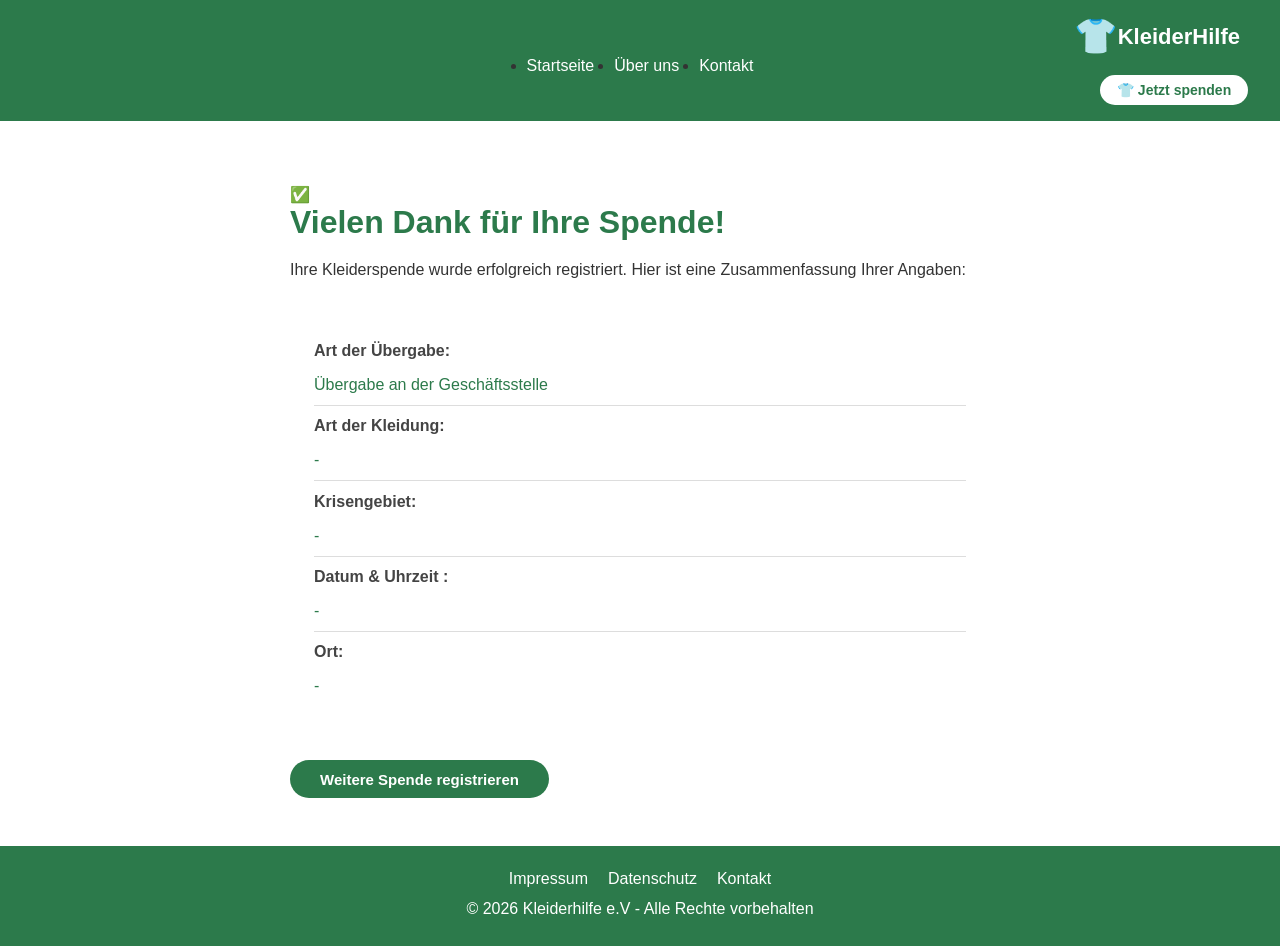
==== bestaetigung.html @ 91b12f8a "Bestätigungsseite erstellt, Pflichtfelder validierung implementiert und kleine Anderungen vorgenommn" ====
<!DOCTYPE html>
<html lang="de">

<head>
    <meta charset="UTF-8">
    <meta name="viewport" content="width=device-width, initial-scale=1.0">
    <title> Bestätigung Kleiderhilfe</title>
    <link rel="stylesheet" href="css/style.css">
</head>

<body>

    <!-- Header -->
    <header>
        <div class="header-inner">
            <div class="logo"></div>
              <span class="logo-icon">👕</span>
              <span class="logo-text">KleiderHilfe</span>              
        </div>
        <nav class="global-nav">
            <ul>
              <li><a href="index.html">Startseite</a> </li>
              <li><a href="ueber-uns.html">Über uns</a> </li>
              <li><a href="kontakt.html">Kontakt</a> </li>
            </ul>
        </nav>
        <div class="header-cta">
            <a href="index.html#registrierung" class="btn-spende">
                👕 Jetzt spenden
            </a>
        </div>
    </header>

    <!-- Main -->
    <main>
        <div id="content" style="max-width: 700px; margin: 0 auto">

            <section id="bestaetigung"></section>

            <div class="success-icon">✅</div>
            <h1>Vielen Dank für Ihre Spende!</h1>
            <p>Ihre Kleiderspende wurde erfolgreich registriert.
               Hier ist eine Zusammenfassung Ihrer Angaben:</p>

            <div class="zusammenfassung">

            <div class="zusammenfassung-zeile">    
                <span class="zusammenfassung-label">Art der Übergabe:</span>
                <span class="zusammenfassung-wert" id="erg-modus"></span>
        </div>

            <div class="zusammenfassung-zeile" id="erg-adresse-zeile">
                <span class="zusammenfassung-label">Abholadresse:</span>
                <span class="zusammenfassung-wert" id="erg-adresse"></span>
        </div>

        <div class="zusammenfassung-zeile">
                <span class="zusammenfassung-label">Art der Kleidung:</span>
                <span class="zusammenfassung-wert" id="erg-kleidung"></span>
        </div>

        <div class="zusammenfassung-zeile">
                <span class="zusammenfassung-label">Krisengebiet:</span>
                <span class="zusammenfassung-wert" id="erg-krisengebiet"></span>
        </div>

        <div class="zusammenfassung-zeile">
                <span class="zusammenfassung-label">Datum & Uhrzeit :</span>
                <span class="zusammenfassung-wert" id="erg-datum"></span>
        </div>

        <div class="zusammenfassung-zeile">
                <span class="zusammenfassung-label">Ort:</span>
                <span class="zusammenfassung-wert" id="erg-ort"></span>
        </div>

    </div>

    <a href="index.html" class="btn-submit"
        style="display: inline-block; margin-top: 2em; text-decoration: none;">
        Weitere Spende registrieren
    </a>

</section>

</div>
</main>

    <!-- Footer -->
    <footer>
      <nav class="footer-nav">
        <ul>
          <li><a href="#">Impressum</a></li>
          <li><a href="#">Datenschutz</a></li>
          <li><a href="#">Kontakt</a></li>
        </ul>
      </nav>
      <p>© 2026 Kleiderhilfe e.V - Alle Rechte vorbehalten</p>
    </footer>

    <script src="js/bestaetigung.js"></script>
</body>

</html>
---- css/style.css ----
/* Allgemeines */
* {
  box-sizing: border-box;
  margin: 0;
  padding: 0;
}

body {
  font-family: Arial, sans-serif;
  color: #333;
}

/* Header */
header {
  background-color: #2c7a4b;
  padding: 1em 2em;
}

.header-inner {
  display: flex;
  justify-content: space-between;
  align-items: center;
  max-width: 1200px;
  margin: 0 auto;
}

.logo {
  display: flex;
  align-items: center;
  gap: 10px;
  flex: 1;
}

.logo-icon {
  font-size: 35px;
}

.logo-text {
  color: white;
  font-size: 22px;
  font-weight: bold;
}

/* Globale Navigation */
.global-nav ul {
  flex: 1;
  display: flex;
  justify-content: center;
  gap: 20px;
}

.global-nav ul li a {
  color: white;
  text-decoration: none;
}

.global-nav ul li a:hover {
  text-decoration: underline;
}

/* Spenden-Button Rechts */
.header-cta {
  flex: 1;
  display: flex;
  justify-content: flex-end;
}

.btn-spende {
  background-color: white;
  color: #2c7a4b;
  padding: 0.5em 1.2em;
  border-radius: 20px;
  text-decoration: none;
  font-weight: bold;
  font-size: 14px;
  transition: background-color 0.2s;
}

.btn-spende:hover {
  background-color: #e8f5ee;
}

/* Hauptlayout: Sidebar + Content nebeneinander */
main {
  display: flex;
  max-width: 1200px;
  margin: 2em auto;
  padding: 0 2em;
  gap: 2em;
}

/* Lokale Navigation (Sidebar) */
.local-nav {
  width: 220px;
  flex-shrink: 0;
}

.local-nav ul {
  list-style: none;
  background-color: #f5f5f5;
  border-radius: 8px;
  padding: 1em;
}

.local-nav ul li {
  margin-bottom: 10px;
}

.local-nav ul li a {
  text-decoration: none;
  color: #2c7a4b;
  font-weight: bold;
}

.local-nav ul li a:hover {
  text-decoration: underline;
}

/* Content */
#content {
  flex: 1;
}

#content section {
  margin-bottom: 2em;
}

h1 {
  color: #2c7a4b;
  margin-bottom: 0.5em;
}

h2 {
  color: #444;
  margin-bottom: 0.5em;
}

p {
  line-height: 1.6;
}

/* Footer */
footer {
  background-color: #2c7a4b;
  color: white;
  text-align: center;
  padding: 1.5em;
  margin-top: 3em;
}

.footer-nav ul {
  list-style: none;
  display: flex;
  justify-content: center;
  gap: 20px;
  margin-bottom: 0.5em;
}

.footer-nav ul li a {
  color: white;
  text-decoration: none;
}

.footer-nav ul li a:hover {
  text-decoration: underline;
}

/* Responsive: Smartphone */
@media screen and (max-width: 480px) {

  header {
    padding: 0.7em 1em;
  }

  .logo-text {
    font-size: 18px;
  }

  .logo-icon {
    font-size: 22px;
  }

  .btn-spende {
    font-size: 12px;
    padding: 0.4em 1em;
  }

  /* Navigation untereinander */
  .global-nav ul {
    gap: 25px;
  }

  /* Main weniger Padding */
  main {
    padding: 0 1em;
    margin: 1em auto;
  }

/* Lokale Navigation kompakter */
  .local-nav ul {
    padding: 0.7em;
  }

/* Formular volle Breite */
  .form-group input[type="text"],
  .form-group select {
    max-width: 100%;
  }  

  /* Button volle Breite */
  .btn-submit {
    width: 100%;
    text-align: center;
  }

  /* Schriftgröße anpassen */
  h1 { font-size: 22px; }
  h2 { font-size: 18px; }
  p  { font-size: 14px; }

/* Footer kompakter */
  footer {
    padding: 1em;
    font-size: 13px;
  }

  .footer-nav ul {
    flex-direction: column;
    gap: 10px;
  }

}

/* Responsive: Tablet */
@media screen and (max-width: 768px) {

  main {
    flex-direction: column;
    padding: 0 1em;
  }

  .local-nav {
    width: 100%;
  }

  .header-inner {
    flex-direction: column;
    gap: 10px;
  }

  .global-nav ul {
    flex-wrap: wrap;
    justify-content: center;
  }

}

/* Formular */
.form-group {
  margin-bottom: 1.5em;
  display: flex;
  flex-direction: column;
  gap: 6px;
}

.form-group label {
  font-weight: bold;
  color: #444;
  font-size: 14px;
}

.form-group input[type="text"],
.form-group select {
  padding: 0.5em;
  border: 1px solid #ccc;
  border-radius: 4px;
  font-size: 15px;
  width: 100%;
  max-width: 400px;
}

.form-group input[type="text"]:focus,
.form-group select:focus {
  outline: none;
  border-color: #2c7a4b;
  box-shadow: 0 0 0 2px rgba(44, 122, 75, 0.2);
}

.radio-group {
  display: flex;
  flex-direction: column;
  gap: 8px;
}

.radio-group label {
  font-weight: normal;
  display: flex;
  align-items: center;
  gap: 8px;
  cursor: pointer;
}

.btn-submit {
  background-color: #2c7a4b;
  color: white;
  border: none;
  padding: 0.7em 2em;
  border-radius: 20px;
  font-size: 15px;
  font-weight: bold;
  cursor: pointer;
  transition: background-color 0.2s;
}

.btn-submit:hover {
  background-color: #1f5c38;
}

/* Addressbereich verstecken und mit Java Script nur einbelden, wenn die Option "Abholung" ausgewählt ist */
#address-bereich {
  display: none;
}

/* Fehlermeldungen */
.fehler-text {
  color: red;
  font-size: 13px;
  display: none;
}

.fehler-text.sichtbar {
  display: block;
}

/* Eingabefeld rot umranden bei Fehler */
input.fehler {
  border-color: red;
  box-shadow: 0 0 0 2px rgba(192, 57, 43, 0,2);
}

/* Bestätigungsseite */
.succes-icon {
  font-size: 120px;
  margin-bottom: 0.5em;
}

.zusammenfassung {
  background-color: white;
  border-radius: 8px;
  padding: 1.5em;
  margin-top: 1.5em;
}

.zusammenfassung-zeile {
  display: flex;
  flex-direction: column;
  gap: 1em;
  padding: 0.7em 0;
  border-bottom: 1px solid #ddd;
}

.zusammenfassung-zeile:last-child {
  border-bottom: none;
}

.zusammenfassung-label {
  font-weight: bold;
  min-width: 180px;
  color: #444;
}

.zusammenfassung-wert {
  font-weight: 500;
  color: #2c7a4b;
}
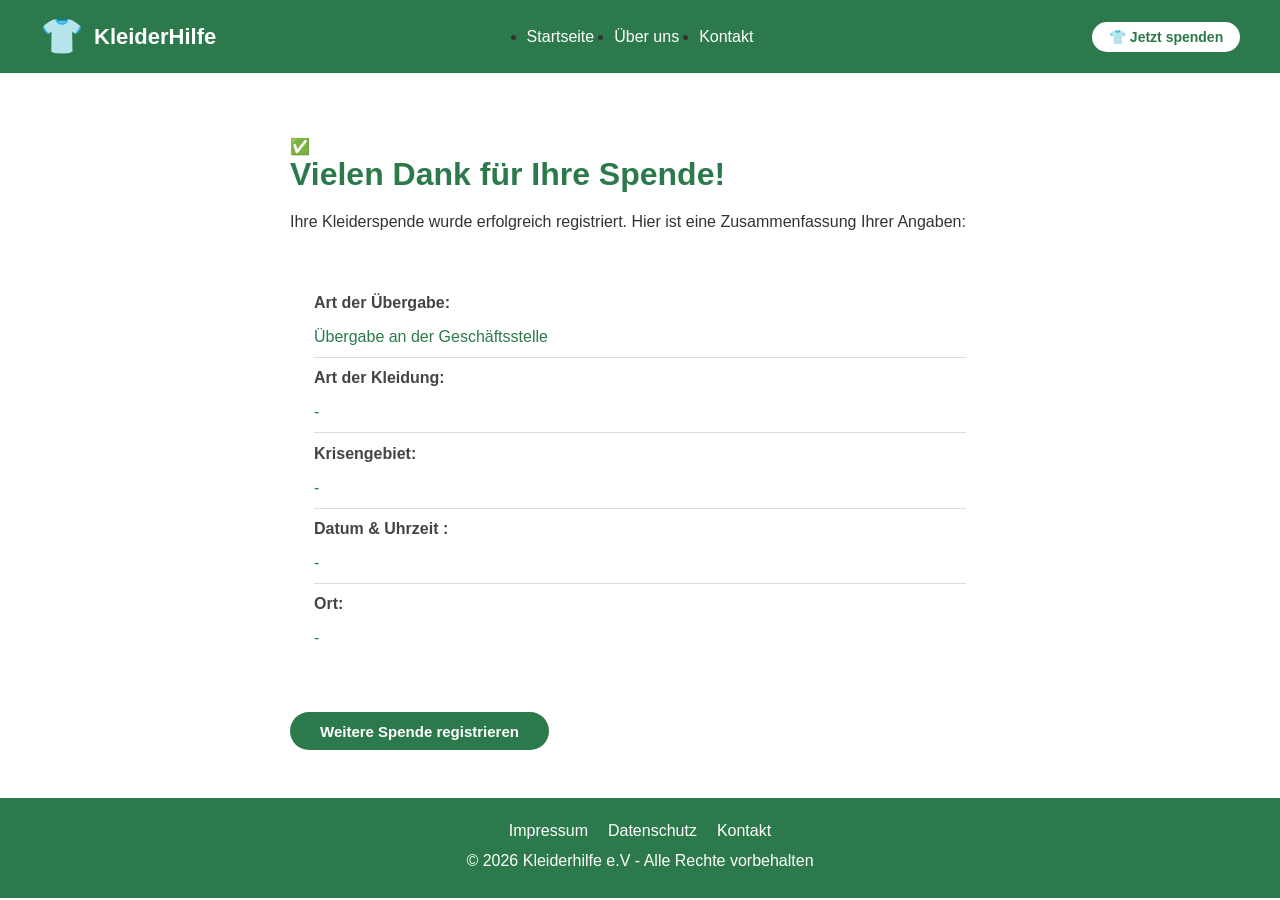
==== commit 06bc0025: "Bestätigungsseite Logo fehler behoben" ====
--- a/bestaetigung.html
+++ b/bestaetigung.html
@@ -13,7 +13,7 @@
     <!-- Header -->
     <header>
         <div class="header-inner">
-            <div class="logo"></div>
+            <div class="logo">
               <span class="logo-icon">👕</span>
               <span class="logo-text">KleiderHilfe</span>              
         </div>
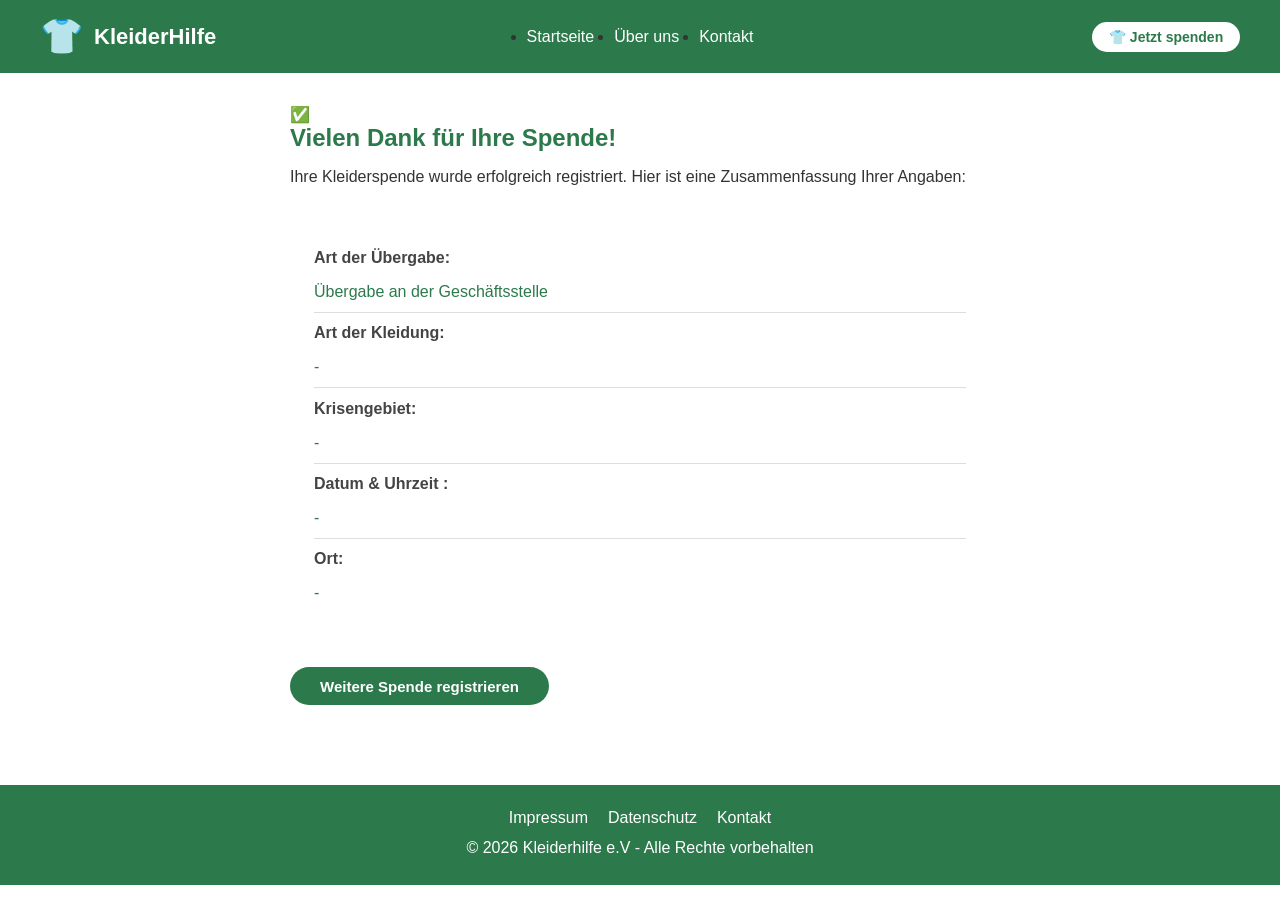
==== commit 80f897cb: "Bestätigungsseite main section korrekt geschlossen" ====
--- a/bestaetigung.html
+++ b/bestaetigung.html
@@ -15,7 +15,7 @@
         <div class="header-inner">
             <div class="logo">
               <span class="logo-icon">👕</span>
-              <span class="logo-text">KleiderHilfe</span>              
+              <span class="logo-text">KleiderHilfe</span>        
         </div>
         <nav class="global-nav">
             <ul>
@@ -35,12 +35,12 @@
     <main>
         <div id="content" style="max-width: 700px; margin: 0 auto">
 
-            <section id="bestaetigung"></section>
+            <section id="bestaetigung">
 
             <div class="success-icon">✅</div>
             <h1>Vielen Dank für Ihre Spende!</h1>
             <p>Ihre Kleiderspende wurde erfolgreich registriert.
-               Hier ist eine Zusammenfassung Ihrer Angaben:</p>
+               Hier ist eine Zusammenfassung Ihrer Angaben:</p>           
 
             <div class="zusammenfassung">
 
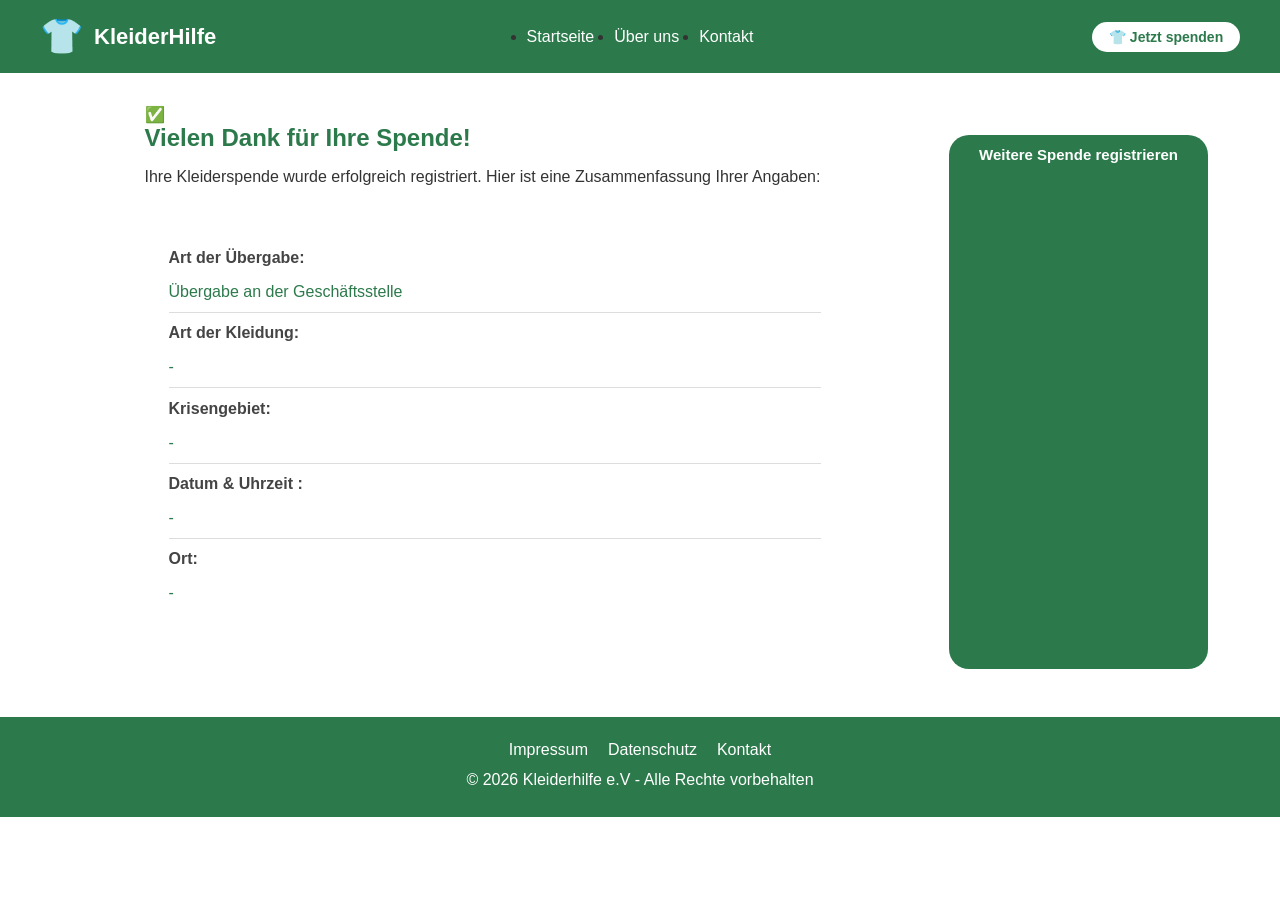
==== commit 63685fff: "Bestätigungsseite HTML Struktur überarbeitet" ====
--- a/bestaetigung.html
+++ b/bestaetigung.html
@@ -29,6 +29,7 @@
                 👕 Jetzt spenden
             </a>
         </div>
+      </div>
     </header>
 
     <!-- Main -->
@@ -41,7 +42,7 @@
             <h1>Vielen Dank für Ihre Spende!</h1>
             <p>Ihre Kleiderspende wurde erfolgreich registriert.
                Hier ist eine Zusammenfassung Ihrer Angaben:</p>           
-
+        
             <div class="zusammenfassung">
 
             <div class="zusammenfassung-zeile">    
@@ -73,7 +74,8 @@
                 <span class="zusammenfassung-label">Ort:</span>
                 <span class="zusammenfassung-wert" id="erg-ort"></span>
         </div>
-
+      
+      </div>
     </div>
 
     <a href="index.html" class="btn-submit"
@@ -81,9 +83,9 @@
         Weitere Spende registrieren
     </a>
 
-</section>
+   </section>
 
-</div>
+  </div>
 </main>
 
     <!-- Footer -->
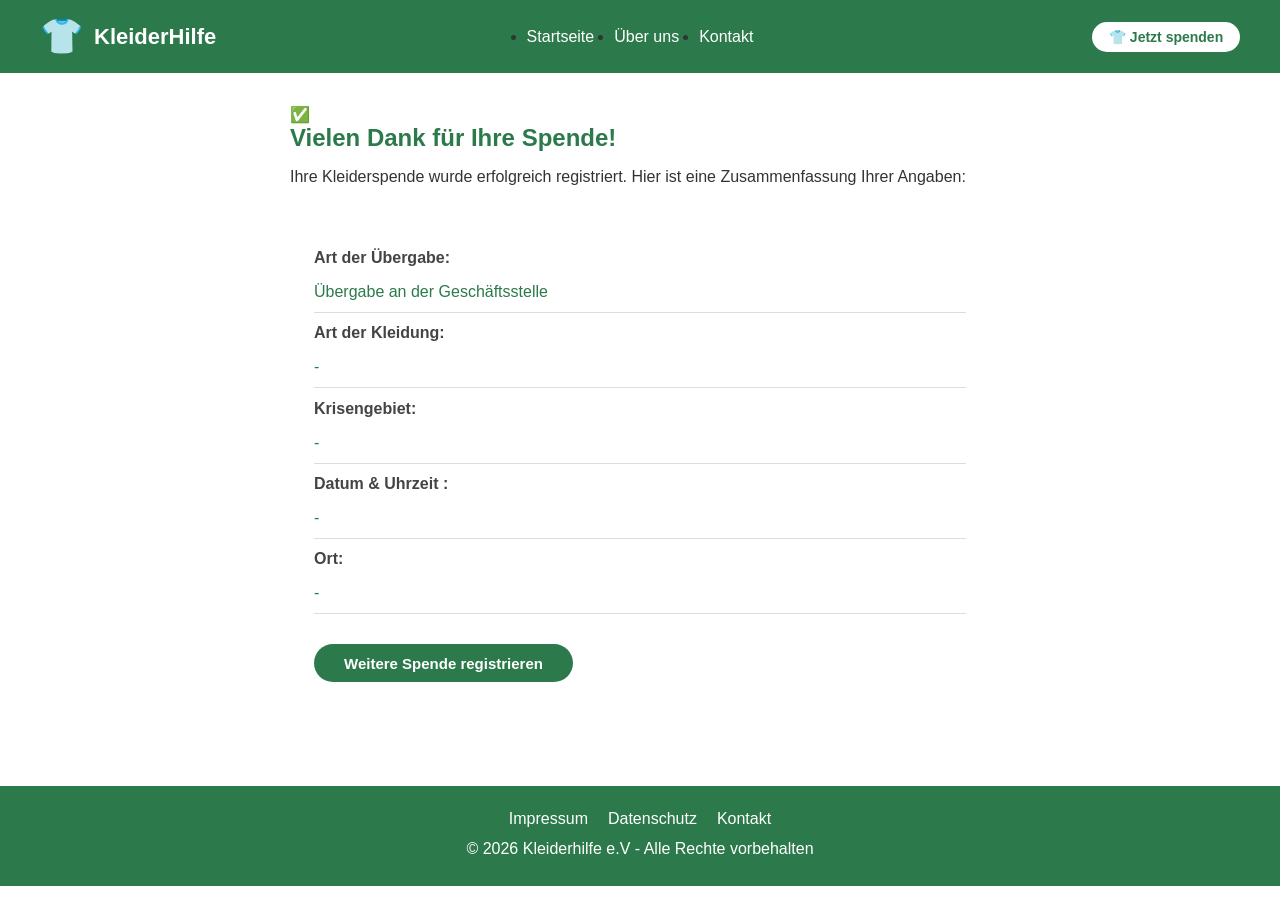
==== commit 37ad390d: "Bestätigungsseite Spenden Button fehler behoben" ====
--- a/bestaetigung.html
+++ b/bestaetigung.html
@@ -34,6 +34,7 @@
 
     <!-- Main -->
     <main>
+        
         <div id="content" style="max-width: 700px; margin: 0 auto">
 
             <section id="bestaetigung">
@@ -75,13 +76,13 @@
                 <span class="zusammenfassung-wert" id="erg-ort"></span>
         </div>
       
+        <a href="index.html" class="btn-submit"
+            style="display: inline-block; margin-top: 2em; text-decoration: none;">
+            Weitere Spende registrieren
+            </a>
+
       </div>
     </div>
-
-    <a href="index.html" class="btn-submit"
-        style="display: inline-block; margin-top: 2em; text-decoration: none;">
-        Weitere Spende registrieren
-    </a>
 
    </section>
 
--- a/css/style.css
+++ b/css/style.css
@@ -308,8 +308,10 @@
   border-radius: 20px;
   font-size: 15px;
   font-weight: bold;
+  display: inline-block;
   cursor: pointer;
   transition: background-color 0.2s;
+  width: auto;
 }
 
 .btn-submit:hover {
@@ -317,7 +319,7 @@
 }
 
 /* Addressbereich verstecken und mit Java Script nur einbelden, wenn die Option "Abholung" ausgewählt ist */
-#address-bereich {
+#addresse-bereich {
   display: none;
 }
 
